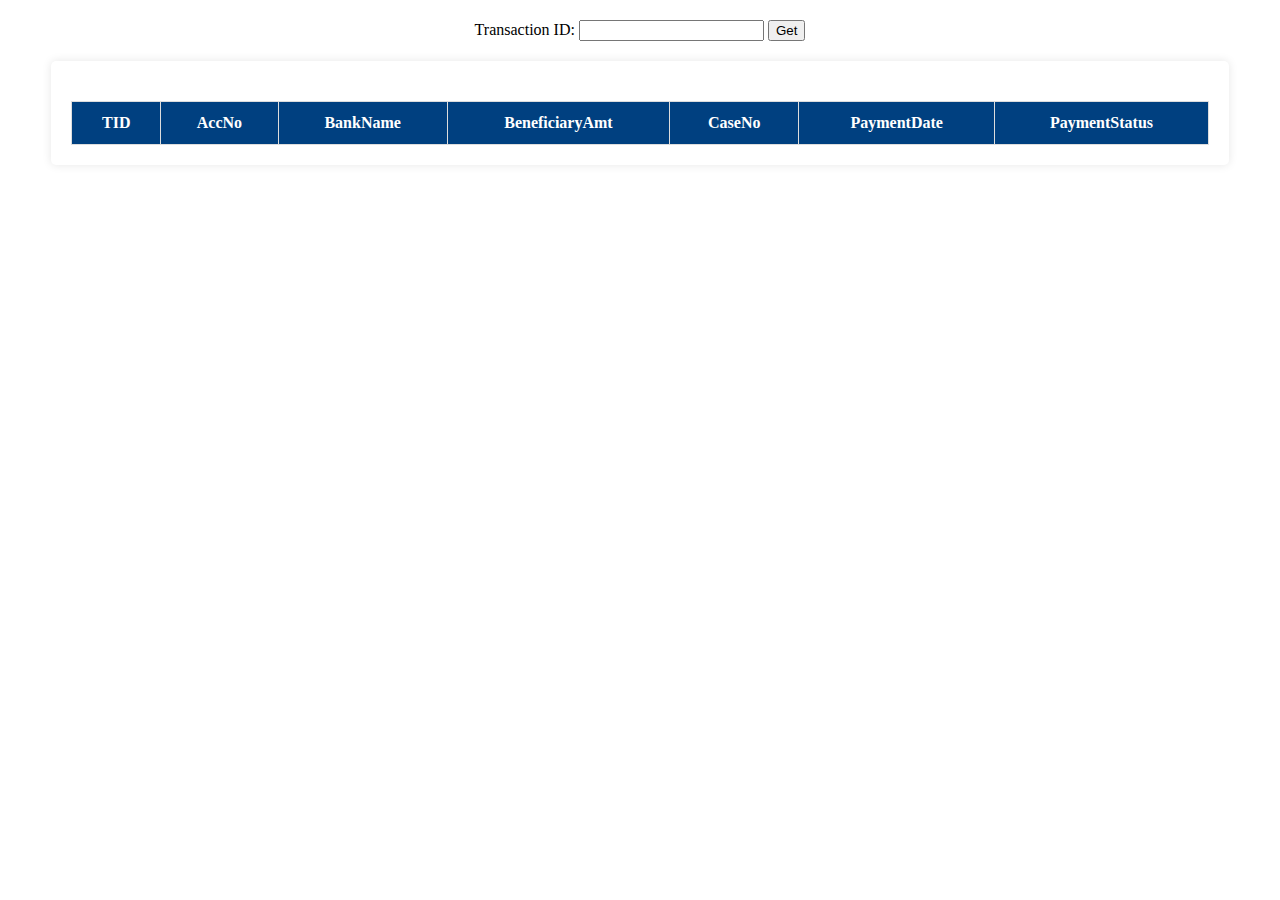
==== index.html @ 53b81647 "Rename PaymentDetails.html to index.html" ====
<!DOCTYPE html>
<html lang="en">
<head>
    <meta charset="UTF-8">
    <meta name="viewport" content="width=device-width, initial-scale=1.0">
    <title>Payment Details</title>
    <style>
        .container {
            max-width: 90%;
            width: 100%;
            margin: auto;
            background-color: white;
            border-radius: 5px;
            padding: 20px;
            box-shadow: 0px 0px 10px rgba(0, 0, 0, 0.1);
            margin-top: 20px;
            text-align: center;
        }

        .table-wrapper {
            overflow-x: auto;
            width: 100%;
        }

        table {
            width: 100%;
            border-collapse: collapse;
            margin-top: 20px;
        }

        th, td {
            padding: 12px;
            border: 1px solid #ddd;
            text-align: center;
        }

        th {
            background-color: #004080;
            color: white;
        }

        .loading {
            display: none;
            margin-top: 20px;
            font-size: 18px;
            color: #004080;
        }

        .error {
            color: red;
            margin-top: 10px;
        }
    </style>
</head>
<body>

    <div style="text-align: center; margin-top: 20px;">
        <label for="trId">Transaction ID:</label>
        <input type="text" id="trId">
        <button type="button" onclick="PaymentDetails()">Get</button>
    </div>

    <div class="loading" id="loading">Loading...</div>
    <div class="error" id="errorMessage"></div>

    <div class="container">
        <table>
            <thead>
                <tr>
                    <th>TID</th>
                    <th>AccNo</th>
                    <th>BankName</th>
                    <th>BeneficiaryAmt</th>
                    <th>CaseNo</th>
                    <th>PaymentDate</th>
                    <th>PaymentStatus</th>
                </tr>
            </thead>
            <tbody id="tableData"></tbody>
        </table>
    </div>

    <script>
        async function PaymentDetails() {
            const transactionId = document.getElementById("trId").value.trim();
            const tableData = document.getElementById("tableData");
            const loading = document.getElementById("loading");
            const errorMessage = document.getElementById("errorMessage");

            if (!transactionId) {
                errorMessage.textContent = "❌ Please enter a transaction ID.";
                return;
            }

            // Clear previous data
            tableData.innerHTML = "";
            errorMessage.textContent = "";
            loading.style.display = "block";

            try {
                // Set timeout for request (e.g., 10 seconds)
                const controller = new AbortController();
                const timeoutId = setTimeout(() => controller.abort(), 10000);

                const response = await fetch(`http://localhost:9091/Payments-api/findByTrId/${transactionId}`, {
                    method: "GET",
                    mode: "cors",
                    headers: { "Content-Type": "application/json" },
                    signal: controller.signal,  // Attach timeout
                });

                clearTimeout(timeoutId); // Cancel timeout if request succeeds

                if (!response.ok) {
                    if (response.status === 404) {
                        throw new Error("❌ Transaction ID not found.");
                    } else if (response.status === 403) {
                        throw new Error("❌ Access denied (CORS issue or authentication required).");
                    } else {
                        throw new Error(`❌ Server error (Status: ${response.status})`);
                    }
                }

                const data = await response.json();

                // Populate table with new data
                const row = `
                    <tr>
                        <td>${data.transactionId || "N/A"}</td>
                        <td>${data.accNo || "N/A"}</td>
                        <td>${data.bankName || "N/A"}</td>
                        <td>${data.benficiaryAmt || "N/A"}</td>
                        <td>${data.caseNo || "N/A"}</td>
                        <td>${data.paymentDate || "N/A"}</td>
                        <td>${data.status || "N/A"}</td>
                    </tr>
                `;

                tableData.innerHTML = row;
            } catch (error) {
                console.error("Error fetching data:", error);
                errorMessage.textContent = error.message.includes("Failed to fetch")
                    ? "❌ Cannot connect to the server. Check backend or CORS settings."
                    : error.message;
            } finally {
                loading.style.display = "none";
            }
        }
    </script>
</body>
</html>
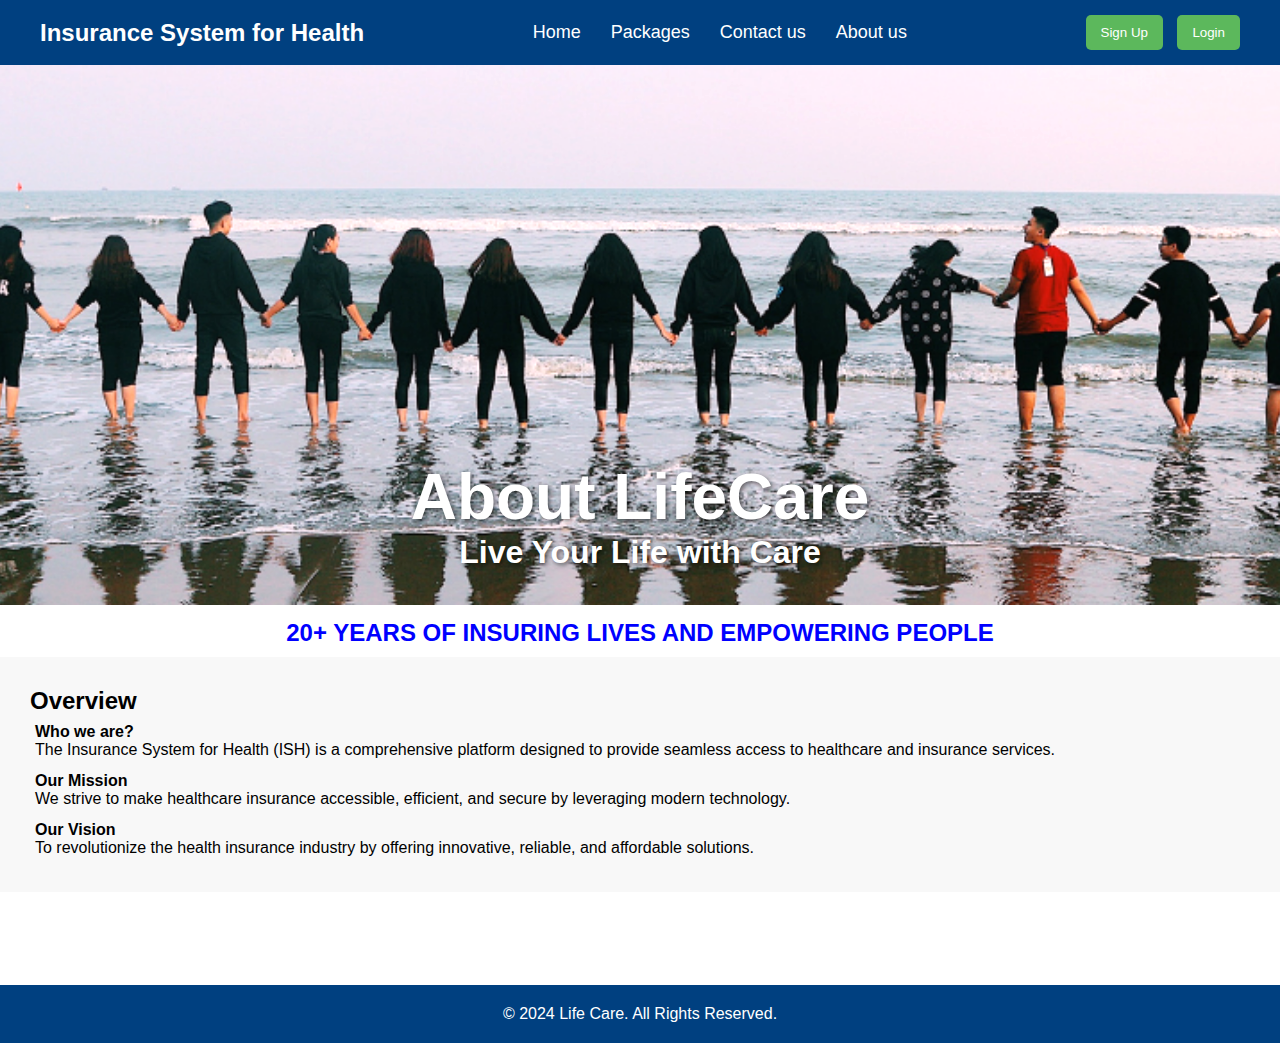
==== commit 1865424e: "intial commit" ====
--- a/index.html
+++ b/index.html
@@ -3,149 +3,105 @@
 <head>
     <meta charset="UTF-8">
     <meta name="viewport" content="width=device-width, initial-scale=1.0">
-    <title>Payment Details</title>
-    <style>
-        .container {
-            max-width: 90%;
-            width: 100%;
-            margin: auto;
-            background-color: white;
-            border-radius: 5px;
-            padding: 20px;
-            box-shadow: 0px 0px 10px rgba(0, 0, 0, 0.1);
-            margin-top: 20px;
-            text-align: center;
-        }
-
-        .table-wrapper {
-            overflow-x: auto;
-            width: 100%;
-        }
-
-        table {
-            width: 100%;
-            border-collapse: collapse;
-            margin-top: 20px;
-        }
-
-        th, td {
-            padding: 12px;
-            border: 1px solid #ddd;
-            text-align: center;
-        }
-
-        th {
-            background-color: #004080;
-            color: white;
-        }
-
-        .loading {
-            display: none;
-            margin-top: 20px;
-            font-size: 18px;
-            color: #004080;
-        }
-
-        .error {
-            color: red;
-            margin-top: 10px;
-        }
-    </style>
+    <title>Life Care - About Us</title>
+    <link rel="stylesheet" href="Css/index.css">
 </head>
 <body>
-
-    <div style="text-align: center; margin-top: 20px;">
-        <label for="trId">Transaction ID:</label>
-        <input type="text" id="trId">
-        <button type="button" onclick="PaymentDetails()">Get</button>
+    <div class="navbar">
+        <div class="logo">Insurance System for Health</div>
+        <div class="nav-links">
+            <a href="index.html">Home</a>
+            <a href="index.html">Packages</a>
+            <a href="index.html">Contact us</a>
+            <a href="index.html">About us</a>
+        </div>
+        <div class="buttons">
+            <button id="signupBtn">Sign Up</button>
+            <button id="loginBtn">Login</button>
+        </div>
     </div>
 
-    <div class="loading" id="loading">Loading...</div>
-    <div class="error" id="errorMessage"></div>
 
-    <div class="container">
-        <table>
-            <thead>
-                <tr>
-                    <th>TID</th>
-                    <th>AccNo</th>
-                    <th>BankName</th>
-                    <th>BeneficiaryAmt</th>
-                    <th>CaseNo</th>
-                    <th>PaymentDate</th>
-                    <th>PaymentStatus</th>
-                </tr>
-            </thead>
-            <tbody id="tableData"></tbody>
-        </table>
+
+    <div class="hero-section">
+        <img src="assets/img/teamcanva.png" alt="LifeCare Banner">
+
+        <div class="hero-text">
+            <h1>About LifeCare</h1>
+            <p>Live Your Life with Care</p>
+        </div>
+
+        <div class="content">
+            <h2>20+ YEARS OF INSURING LIVES AND EMPOWERING PEOPLE</h2>
+        </div>
+
+        <div class="overview">
+            <h2>Overview</h2>
+
+            <div>
+                <b>Who we are?</b>
+                <p>The Insurance System for Health (ISH) is a comprehensive platform designed to provide seamless access to healthcare and insurance services.</p>
+            </div>
+
+            <div>
+                <b>Our Mission</b>
+                <p>We strive to make healthcare insurance accessible, efficient, and secure by leveraging modern technology.</p>
+            </div>
+
+            <div>
+                <b>Our Vision</b>
+                <p>To revolutionize the health insurance industry by offering innovative, reliable, and affordable solutions.</p>
+            </div>
+        </div>
     </div>
 
-    <script>
-        async function PaymentDetails() {
-            const transactionId = document.getElementById("trId").value.trim();
-            const tableData = document.getElementById("tableData");
-            const loading = document.getElementById("loading");
-            const errorMessage = document.getElementById("errorMessage");
+    <div class="footer">
+        &copy; 2024 Life Care. All Rights Reserved.
+    </div>
 
-            if (!transactionId) {
-                errorMessage.textContent = "❌ Please enter a transaction ID.";
-                return;
-            }
+    <!-- Sign Up Modal -->
+    <div id="signupModal" class="modal">
+        <div class="modal-content">
+            <span class="close-btn" onclick="closeModal('signupModal')">&times;</span>
+            <h2>Sign Up</h2>
+            <input type="text" id="signupName" placeholder="Full Name" required>
+            <input type="email" id="signupEmail" placeholder="Email" required>
+            <input type="password" id="signupPassword" placeholder="Password" required>
+            <button onclick="signup()">Register</button>
+            <p id="signupError" style="color: red;"></p>
+        </div>
+    </div>
 
-            // Clear previous data
-            tableData.innerHTML = "";
-            errorMessage.textContent = "";
-            loading.style.display = "block";
+    <!-- Activation Modal -->
+    <div id="activateModal" class="modal">
+        <div class="modal-content">
+            <span class="close-btn" onclick="closeModal('activateModal')">&times;</span>
+            <h2>Activate Account</h2>
+            <input type="email" id="activateEmail" placeholder="Email" required>
+            <input type="password" id="tempPassword" placeholder="Temporary Password" required>
+            <input type="password" id="newPassword" placeholder="New Password" required>
+            <input type="password" id="confirmPassword" placeholder="Confirm Password" required>
+            <button onclick="activateUser()">Activate</button>
+            <span>check for email temp password</span>
+            <p id="activateError" style="color: red;"></p>
+        </div>
+    </div>
 
-            try {
-                // Set timeout for request (e.g., 10 seconds)
-                const controller = new AbortController();
-                const timeoutId = setTimeout(() => controller.abort(), 10000);
+    <!-- Login Modal -->
+    <div id="loginModal" class="modal">
+        <div class="modal-content">
+            <span class="close-btn" onclick="closeModal('loginModal')">&times;</span>
+            <h2>Login</h2>
+            <input type="email" id="loginEmail" placeholder="Email" required>
+            <input type="password" id="loginPassword" placeholder="Password" required>
+            <button onclick="login()">Login</button>
+            <p id="loginError" style="color: red;"></p>
+        </div>
+    </div>
 
-                const response = await fetch(`http://localhost:9091/Payments-api/findByTrId/${transactionId}`, {
-                    method: "GET",
-                    mode: "cors",
-                    headers: { "Content-Type": "application/json" },
-                    signal: controller.signal,  // Attach timeout
-                });
-
-                clearTimeout(timeoutId); // Cancel timeout if request succeeds
-
-                if (!response.ok) {
-                    if (response.status === 404) {
-                        throw new Error("❌ Transaction ID not found.");
-                    } else if (response.status === 403) {
-                        throw new Error("❌ Access denied (CORS issue or authentication required).");
-                    } else {
-                        throw new Error(`❌ Server error (Status: ${response.status})`);
-                    }
-                }
-
-                const data = await response.json();
-
-                // Populate table with new data
-                const row = `
-                    <tr>
-                        <td>${data.transactionId || "N/A"}</td>
-                        <td>${data.accNo || "N/A"}</td>
-                        <td>${data.bankName || "N/A"}</td>
-                        <td>${data.benficiaryAmt || "N/A"}</td>
-                        <td>${data.caseNo || "N/A"}</td>
-                        <td>${data.paymentDate || "N/A"}</td>
-                        <td>${data.status || "N/A"}</td>
-                    </tr>
-                `;
-
-                tableData.innerHTML = row;
-            } catch (error) {
-                console.error("Error fetching data:", error);
-                errorMessage.textContent = error.message.includes("Failed to fetch")
-                    ? "❌ Cannot connect to the server. Check backend or CORS settings."
-                    : error.message;
-            } finally {
-                loading.style.display = "none";
-            }
-        }
+    <script src="js/index.js">
+        // Open and close modal functions
+        
     </script>
 </body>
 </html>
--- a/Css/index.css
+++ b/Css/index.css
@@ -0,0 +1,234 @@
+* {
+    margin: 0;
+    padding: 0;
+    box-sizing: border-box;
+}
+
+body {
+    font-family: Arial, sans-serif;
+}
+
+/* Navbar Styling */
+.navbar {
+    background-color: #004080;
+    padding: 15px 40px;
+    display: flex;
+    justify-content: space-between;
+    align-items: center;
+    color: white;
+}
+
+.logo {
+    font-size: 24px;
+    font-weight: bold;
+}
+
+.nav-links {
+    flex: 1;
+    display: flex;
+    justify-content: center;
+}
+
+.nav-links a {
+    color: white;
+    text-decoration: none;
+    margin: 0 15px;
+    font-size: 18px;
+}
+
+/* Buttons Styling */
+.buttons button {
+    background-color: #5cb85c;
+    color: white;
+    border: none;
+    padding: 10px 15px;
+    cursor: pointer;
+    border-radius: 5px;
+    margin-left: 10px;
+}
+
+/* Modal Styling */
+.modal {
+    display: none;
+    position: fixed;
+    z-index: 1000;
+    left: 0;
+    top: 0;
+    width: 100%;
+    height: 100%;
+    background-color: rgba(0, 0, 0, 0.6);
+    justify-content: center;
+    align-items: center;
+}
+
+.modal-content {
+    background: white;
+    padding: 20px;
+    width: 350px;
+    border-radius: 8px;
+    text-align: center;
+    position: relative;
+}
+
+.modal-content input {
+    width: 100%;
+    padding: 8px;
+    margin: 8px 0;
+    border: 1px solid #ccc;
+    border-radius: 5px;
+}
+
+.modal-content button {
+    width: 100%;
+    padding: 10px;
+    margin-top: 10px;
+    background-color: #5cb85c;
+    color: white;
+    border: none;
+    cursor: pointer;
+    border-radius: 5px;
+}
+
+/* Close Button */
+.close-btn {
+    position: absolute;
+    top: 10px;
+    right: 15px;
+    font-size: 22px;
+    cursor: pointer;
+    color: red;
+    padding: 10px;
+}
+
+/* Hero Section */
+.hero-section {
+    position: relative;
+    width: 100%;
+    height: 100vh;
+    overflow: hidden;
+}
+
+/* Background Image */
+.hero-section img {
+    width: 100%;
+    height: 60vh;
+    object-fit: cover;
+    filter: brightness(1.2); 
+}
+
+/* Hero Text Styling */
+.hero-text {
+    position: absolute;
+    top: 50%;
+    left: 50%;
+    transform: translate(-50%, -50%);
+    color: white;
+    text-align: center;
+    font-size: 2rem;
+    font-weight: bold;
+    width: 80%;
+    text-shadow: 2px 2px 4px rgba(0, 0, 0, 0.5);
+}
+
+/* Dark Overlay for Readability */
+.hero-section::before {
+    content: "";
+    position: absolute;
+    width: 100%;
+    height: 60%;
+    background: rgba(0, 0, 0, 0.4);
+}
+
+/* Content Section */
+.content {
+    padding: 10px;
+    text-align: center;
+    background: white;
+}
+
+.content h2 {
+    color: blue;
+}
+
+/* Overview Section */
+.overview {
+    padding: 30px;
+    background-color: #f8f8f8;
+}
+
+.overview div {
+    padding: 5px;
+    margin-top: 3px;
+}
+
+/* Footer */
+.footer {
+    background-color: #004080;
+    color: white;
+    text-align: center;
+    padding: 20px;
+    margin-top: 20px;
+}
+
+/* Responsive Design */
+@media (max-width: 1200px) {
+    .hero-text {
+        font-size: 1.8rem;
+    }
+}
+
+@media (max-width: 992px) {
+    .navbar {
+        flex-direction: column;
+        text-align: center;
+    }
+    .nav-links {
+        flex-direction: column;
+    }
+    .nav-links a {
+        display: block;
+        margin: 10px 0;
+    }
+    .buttons {
+        text-align: center;
+        margin-top: 10px;
+    }
+    .hero-text {
+        font-size: 1.5rem;
+    }
+}
+
+@media (max-width: 768px) {
+    .hero-section {
+        height: auto;
+    }
+    .hero-section img {
+        min-height: 50vh;
+    }
+    .hero-text {
+        font-size: 1.2rem;
+    }
+}
+
+@media (max-width: 576px) {
+    .navbar {
+        padding: 10px;
+    }
+    .buttons button {
+        padding: 8px;
+        font-size: 14px;
+    }
+    .hero-text {
+        font-size: 1rem;
+    }
+}
+
+@media (max-width: 400px) {
+    .hero-text {
+        font-size: 0.8rem;
+    }
+    .buttons button {
+        width: 100%;
+        margin-top: 5px;
+    }
+}
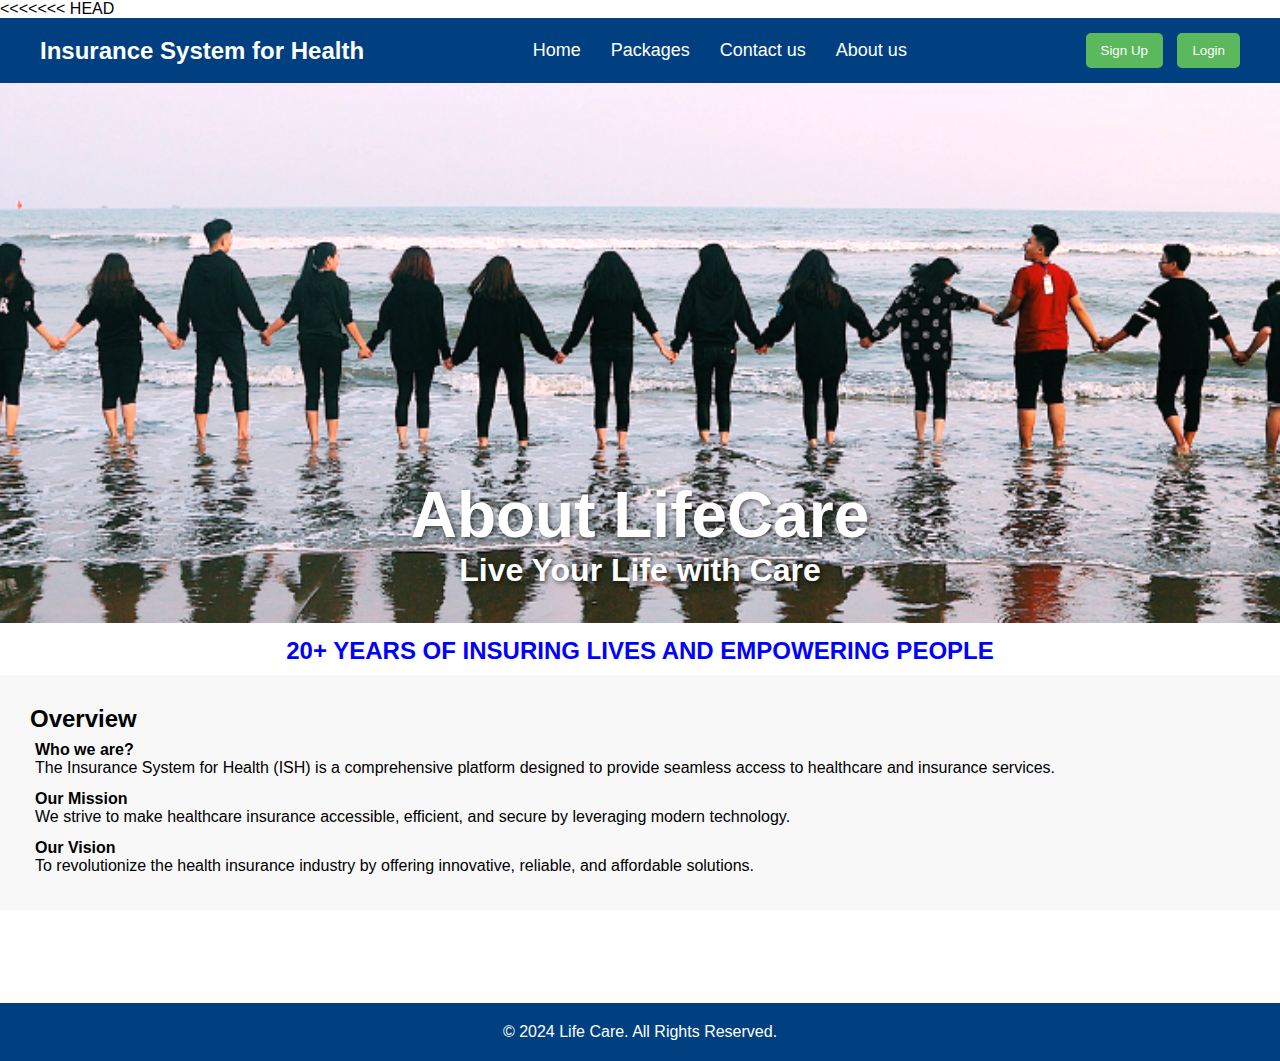
==== commit 5bcf20bf: "intial commit" ====
--- a/index.html
+++ b/index.html
@@ -3,6 +3,7 @@
 <head>
     <meta charset="UTF-8">
     <meta name="viewport" content="width=device-width, initial-scale=1.0">
+<<<<<<< HEAD
     <title>Life Care - About Us</title>
     <link rel="stylesheet" href="Css/index.css">
 </head>
@@ -102,6 +103,151 @@
     <script src="js/index.js">
         // Open and close modal functions
         
+=======
+    <title>Payment Details</title>
+    <style>
+        .container {
+            max-width: 90%;
+            width: 100%;
+            margin: auto;
+            background-color: white;
+            border-radius: 5px;
+            padding: 20px;
+            box-shadow: 0px 0px 10px rgba(0, 0, 0, 0.1);
+            margin-top: 20px;
+            text-align: center;
+        }
+
+        .table-wrapper {
+            overflow-x: auto;
+            width: 100%;
+        }
+
+        table {
+            width: 100%;
+            border-collapse: collapse;
+            margin-top: 20px;
+        }
+
+        th, td {
+            padding: 12px;
+            border: 1px solid #ddd;
+            text-align: center;
+        }
+
+        th {
+            background-color: #004080;
+            color: white;
+        }
+
+        .loading {
+            display: none;
+            margin-top: 20px;
+            font-size: 18px;
+            color: #004080;
+        }
+
+        .error {
+            color: red;
+            margin-top: 10px;
+        }
+    </style>
+</head>
+<body>
+
+    <div style="text-align: center; margin-top: 20px;">
+        <label for="trId">Transaction ID:</label>
+        <input type="text" id="trId">
+        <button type="button" onclick="PaymentDetails()">Get</button>
+    </div>
+
+    <div class="loading" id="loading">Loading...</div>
+    <div class="error" id="errorMessage"></div>
+
+    <div class="container">
+        <table>
+            <thead>
+                <tr>
+                    <th>TID</th>
+                    <th>AccNo</th>
+                    <th>BankName</th>
+                    <th>BeneficiaryAmt</th>
+                    <th>CaseNo</th>
+                    <th>PaymentDate</th>
+                    <th>PaymentStatus</th>
+                </tr>
+            </thead>
+            <tbody id="tableData"></tbody>
+        </table>
+    </div>
+
+    <script>
+        async function PaymentDetails() {
+            const transactionId = document.getElementById("trId").value.trim();
+            const tableData = document.getElementById("tableData");
+            const loading = document.getElementById("loading");
+            const errorMessage = document.getElementById("errorMessage");
+
+            if (!transactionId) {
+                errorMessage.textContent = "❌ Please enter a transaction ID.";
+                return;
+            }
+
+            // Clear previous data
+            tableData.innerHTML = "";
+            errorMessage.textContent = "";
+            loading.style.display = "block";
+
+            try {
+                // Set timeout for request (e.g., 10 seconds)
+                const controller = new AbortController();
+                const timeoutId = setTimeout(() => controller.abort(), 10000);
+
+                const response = await fetch(`http://localhost:9091/Payments-api/findByTrId/${transactionId}`, {
+                    method: "GET",
+                    mode: "cors",
+                    headers: { "Content-Type": "application/json" },
+                    signal: controller.signal,  // Attach timeout
+                });
+
+                clearTimeout(timeoutId); // Cancel timeout if request succeeds
+
+                if (!response.ok) {
+                    if (response.status === 404) {
+                        throw new Error("❌ Transaction ID not found.");
+                    } else if (response.status === 403) {
+                        throw new Error("❌ Access denied (CORS issue or authentication required).");
+                    } else {
+                        throw new Error(`❌ Server error (Status: ${response.status})`);
+                    }
+                }
+
+                const data = await response.json();
+
+                // Populate table with new data
+                const row = `
+                    <tr>
+                        <td>${data.transactionId || "N/A"}</td>
+                        <td>${data.accNo || "N/A"}</td>
+                        <td>${data.bankName || "N/A"}</td>
+                        <td>${data.benficiaryAmt || "N/A"}</td>
+                        <td>${data.caseNo || "N/A"}</td>
+                        <td>${data.paymentDate || "N/A"}</td>
+                        <td>${data.status || "N/A"}</td>
+                    </tr>
+                `;
+
+                tableData.innerHTML = row;
+            } catch (error) {
+                console.error("Error fetching data:", error);
+                errorMessage.textContent = error.message.includes("Failed to fetch")
+                    ? "❌ Cannot connect to the server. Check backend or CORS settings."
+                    : error.message;
+            } finally {
+                loading.style.display = "none";
+            }
+        }
+>>>>>>> 53b8164716d4b4b563fd69ef822130e72567f08b
     </script>
 </body>
 </html>
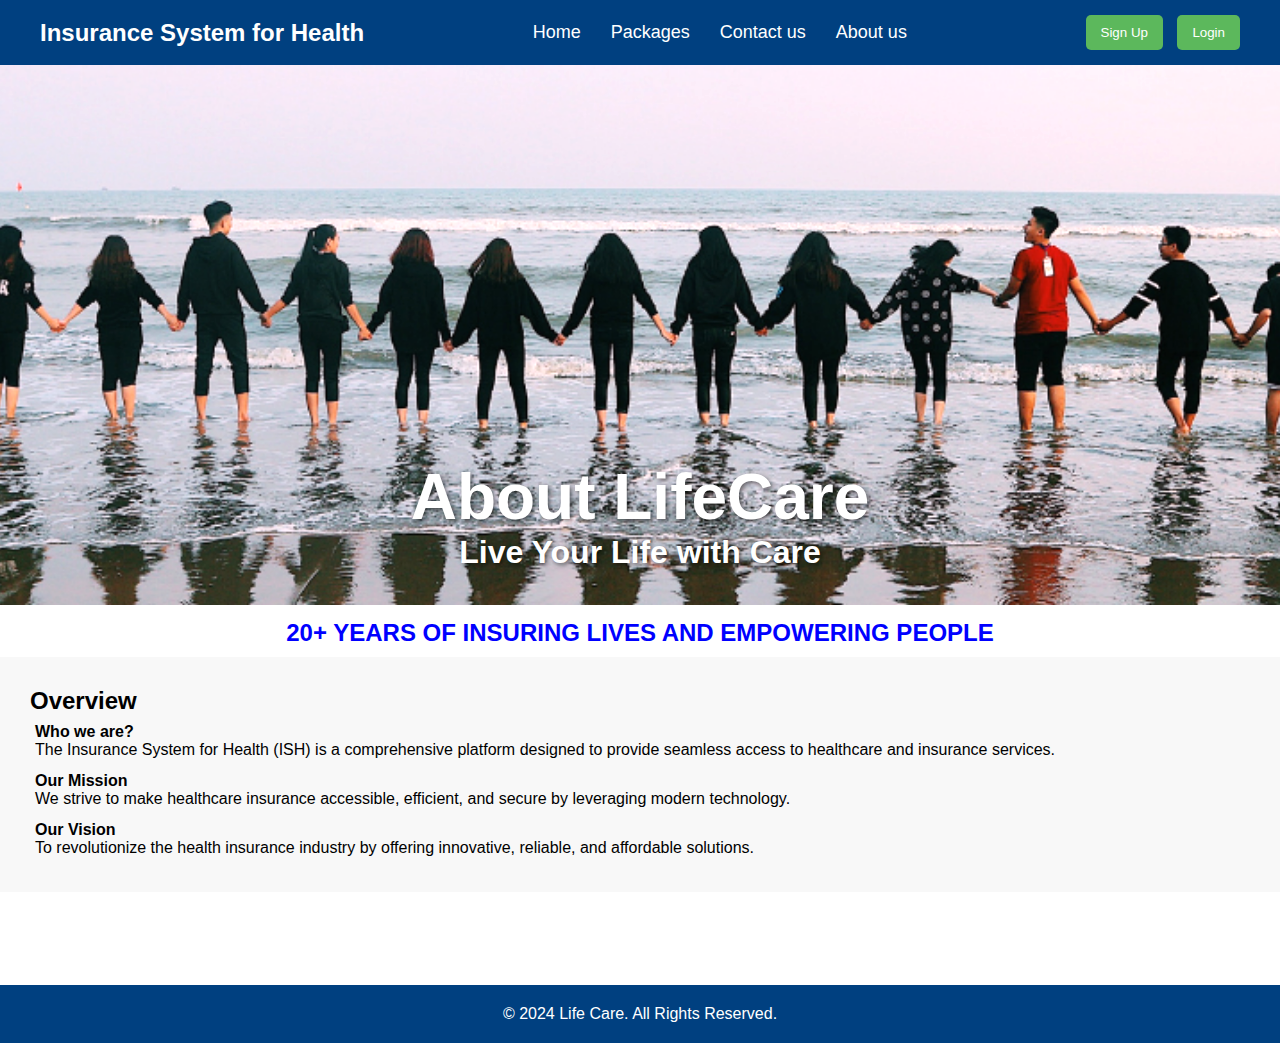
==== commit 584c9d1a: "intail commit" ====
--- a/index.html
+++ b/index.html
@@ -3,7 +3,6 @@
 <head>
     <meta charset="UTF-8">
     <meta name="viewport" content="width=device-width, initial-scale=1.0">
-<<<<<<< HEAD
     <title>Life Care - About Us</title>
     <link rel="stylesheet" href="Css/index.css">
 </head>
@@ -103,151 +102,6 @@
     <script src="js/index.js">
         // Open and close modal functions
         
-=======
-    <title>Payment Details</title>
-    <style>
-        .container {
-            max-width: 90%;
-            width: 100%;
-            margin: auto;
-            background-color: white;
-            border-radius: 5px;
-            padding: 20px;
-            box-shadow: 0px 0px 10px rgba(0, 0, 0, 0.1);
-            margin-top: 20px;
-            text-align: center;
-        }
-
-        .table-wrapper {
-            overflow-x: auto;
-            width: 100%;
-        }
-
-        table {
-            width: 100%;
-            border-collapse: collapse;
-            margin-top: 20px;
-        }
-
-        th, td {
-            padding: 12px;
-            border: 1px solid #ddd;
-            text-align: center;
-        }
-
-        th {
-            background-color: #004080;
-            color: white;
-        }
-
-        .loading {
-            display: none;
-            margin-top: 20px;
-            font-size: 18px;
-            color: #004080;
-        }
-
-        .error {
-            color: red;
-            margin-top: 10px;
-        }
-    </style>
-</head>
-<body>
-
-    <div style="text-align: center; margin-top: 20px;">
-        <label for="trId">Transaction ID:</label>
-        <input type="text" id="trId">
-        <button type="button" onclick="PaymentDetails()">Get</button>
-    </div>
-
-    <div class="loading" id="loading">Loading...</div>
-    <div class="error" id="errorMessage"></div>
-
-    <div class="container">
-        <table>
-            <thead>
-                <tr>
-                    <th>TID</th>
-                    <th>AccNo</th>
-                    <th>BankName</th>
-                    <th>BeneficiaryAmt</th>
-                    <th>CaseNo</th>
-                    <th>PaymentDate</th>
-                    <th>PaymentStatus</th>
-                </tr>
-            </thead>
-            <tbody id="tableData"></tbody>
-        </table>
-    </div>
-
-    <script>
-        async function PaymentDetails() {
-            const transactionId = document.getElementById("trId").value.trim();
-            const tableData = document.getElementById("tableData");
-            const loading = document.getElementById("loading");
-            const errorMessage = document.getElementById("errorMessage");
-
-            if (!transactionId) {
-                errorMessage.textContent = "❌ Please enter a transaction ID.";
-                return;
-            }
-
-            // Clear previous data
-            tableData.innerHTML = "";
-            errorMessage.textContent = "";
-            loading.style.display = "block";
-
-            try {
-                // Set timeout for request (e.g., 10 seconds)
-                const controller = new AbortController();
-                const timeoutId = setTimeout(() => controller.abort(), 10000);
-
-                const response = await fetch(`http://localhost:9091/Payments-api/findByTrId/${transactionId}`, {
-                    method: "GET",
-                    mode: "cors",
-                    headers: { "Content-Type": "application/json" },
-                    signal: controller.signal,  // Attach timeout
-                });
-
-                clearTimeout(timeoutId); // Cancel timeout if request succeeds
-
-                if (!response.ok) {
-                    if (response.status === 404) {
-                        throw new Error("❌ Transaction ID not found.");
-                    } else if (response.status === 403) {
-                        throw new Error("❌ Access denied (CORS issue or authentication required).");
-                    } else {
-                        throw new Error(`❌ Server error (Status: ${response.status})`);
-                    }
-                }
-
-                const data = await response.json();
-
-                // Populate table with new data
-                const row = `
-                    <tr>
-                        <td>${data.transactionId || "N/A"}</td>
-                        <td>${data.accNo || "N/A"}</td>
-                        <td>${data.bankName || "N/A"}</td>
-                        <td>${data.benficiaryAmt || "N/A"}</td>
-                        <td>${data.caseNo || "N/A"}</td>
-                        <td>${data.paymentDate || "N/A"}</td>
-                        <td>${data.status || "N/A"}</td>
-                    </tr>
-                `;
-
-                tableData.innerHTML = row;
-            } catch (error) {
-                console.error("Error fetching data:", error);
-                errorMessage.textContent = error.message.includes("Failed to fetch")
-                    ? "❌ Cannot connect to the server. Check backend or CORS settings."
-                    : error.message;
-            } finally {
-                loading.style.display = "none";
-            }
-        }
->>>>>>> 53b8164716d4b4b563fd69ef822130e72567f08b
     </script>
 </body>
 </html>
